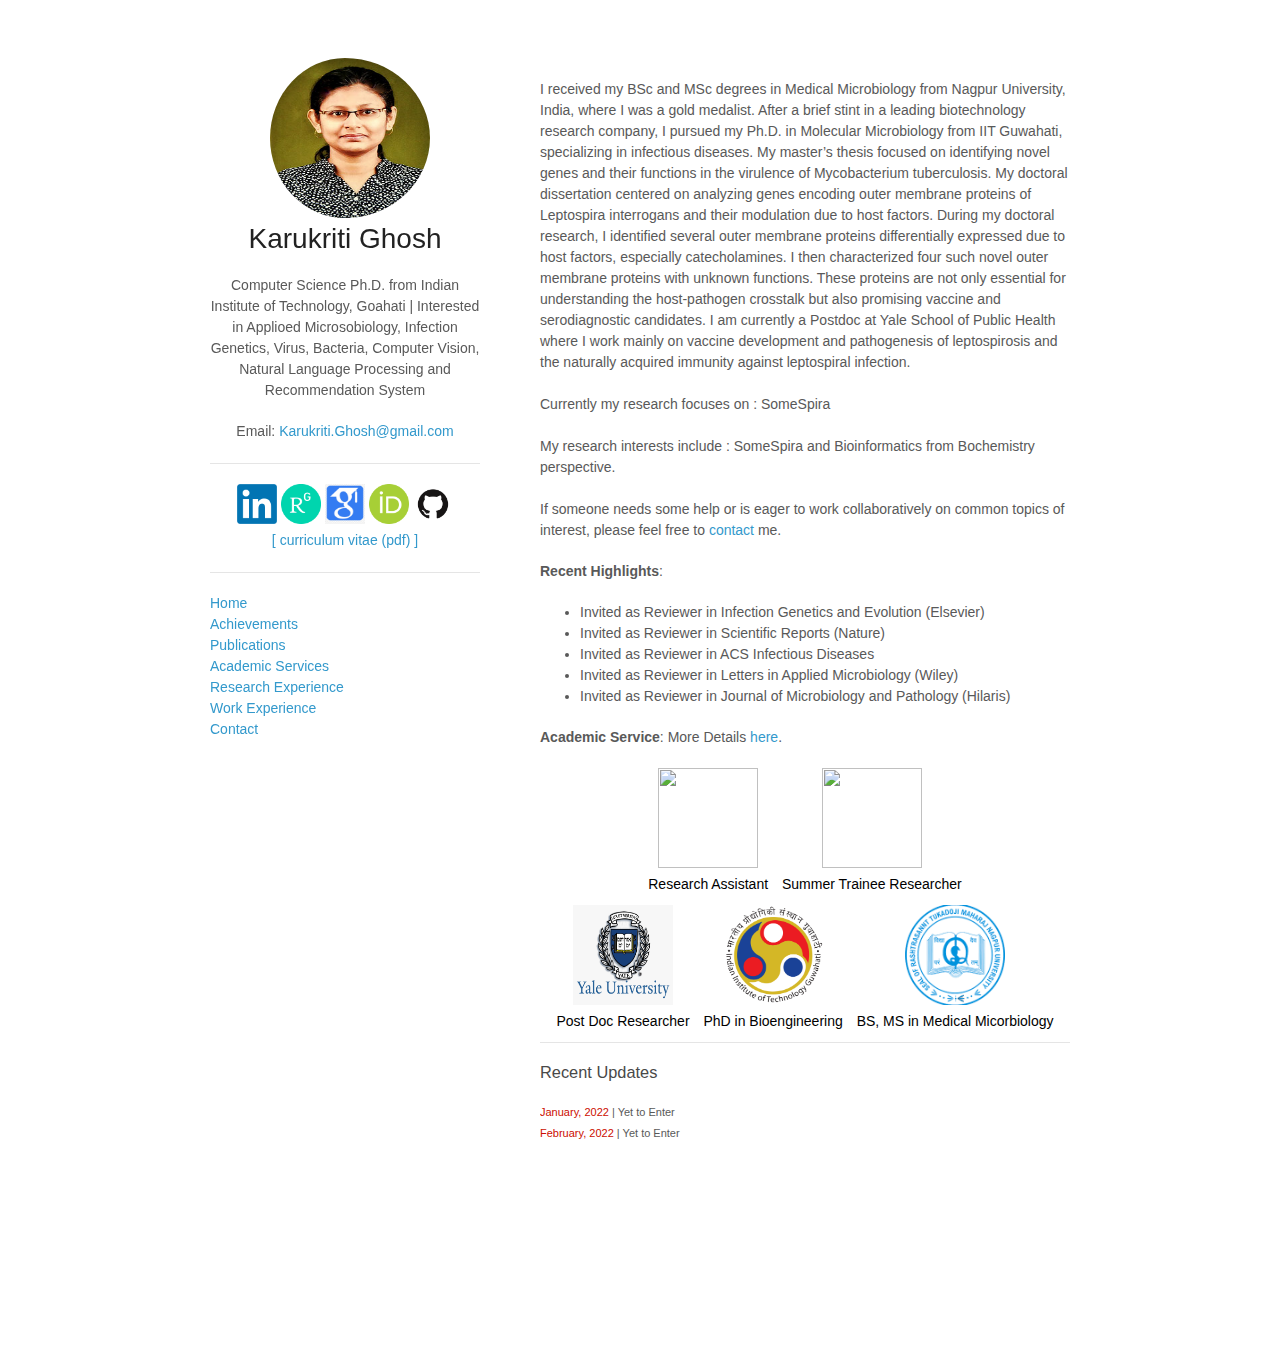
==== index.html @ 309b15b2 "Update index.html" ====
<!doctype html>
<html>
  <head>
    <meta charset="utf-8">
    <meta http-equiv="X-UA-Compatible" content="chrome=1">
    <meta property="og:image" content="assets/KarukritiGhosh.jpg"/>
    <title>Karukriti Ghosh | Home</title>
    <meta name = "description" content = "Karukriti Ghosh | PhD on Computer Science at Indian Institute of Technology Goahati (IITG) | Interested in Computer Vision, Natural Language Processing and Recommendation System | Previously, a Sr Data Scientist (Deep Learning) at Data Science Team in GE Healthcare, San Ramon and Undergrad at National Institute of Technology Durgapur (NIT Durgapur)" />
    <meta name = "keywords" content = "Karukriti Ghosh, PhD, Computer Science, Indian Institute of Technology, IIT, Florida Gators, Multimodal Machine Learning, Computer Vision, Natural Language Processing, GE Healthcare, IIT, IITG, Indian Institute of Technology" />
    <meta name = "author" content = "Karukriti Ghosh">
    <link rel="stylesheet" href="stylesheets/styles.css">
    <link rel="stylesheet" href="stylesheets/pygment_trac.css">
    <meta name="viewport" content="width=device-width">
  </head>
  <!-- Global site tag (gtag.js) - Google Analytics -->
  <script async src="https://www.googletagmanager.com/gtag/js?id=G-MZME63HWQ4"></script>
  <script>
    window.dataLayer = window.dataLayer || [];
    function gtag(){window.dataLayer.push(arguments);}
    gtag('js', new Date());

    gtag('config', 'G-MZME63HWQ4');
  </script>
  
  <body>
    <div class="wrapper">
      <header>
      	<center>
      	<img class = "img-circle" src="assets/KarukritiGhosh.jpg"/>
        <h1>Karukriti Ghosh</h1>
        <p>Computer Science Ph.D. from Indian Institute of Technology, Goahati | Interested in Applioed Microsobiology, Infection Genetics, Virus, Bacteria, Computer Vision, Natural Language Processing and Recommendation System</p>
        Email: <a href="mailto:karukriti.ghosh@gmail.com">Karukriti.Ghosh@gmail.com</a>
        </center>
        <br>
          
         <div> <hr/>
         <center>
          <a href="https://www.linkedin.com/in/karukriti-kaushik-ghosh-phd-171386167/"><img src="assets/LinkedIn.png" height="40" width="40"></a>
          <a href="https://www.researchgate.net/profile/Karukriti-Ghosh"><img src="assets/ResearchGate.png" height="40" width="40"></a>
          <a href="https://scholar.google.com/citations?user=tDzo0zMAAAAJ&hl=en"><img src="assets/GoogleScholar.png" height="40" width="40"></a>
          <a href="https://orcid.org/0000-0002-7628-3436"><img src="assets/ORCID.png" height="40" width="40"></a>
          <a href="https://github.com/karukritighosh"><img src="assets/GitHub.png" height="40" width="40"></a><br/>
          <a href="./assets/KarukritiGhosh.pdf">[ curriculum vitae (pdf) ]</a>
         </center>
         </div>
         <br/><hr/>
        <p>
          <a href="index.html">Home</a><br/>
          <a href="achievements.html">Achievements</a><br/>
          <a href="publications.html">Publications<br/>
          <a href="academic.html">Academic Services<br/>
          <a href="researchexperience.html">Research Experience</a><br/>
          <a href="workexperience.html">Work Experience</a><br/>
          <a href="contact.html">Contact</a><br/>
        </p>
      </header>
      <!-- <section style="width: 530px; float: left; padding-left: 320px;"> -->
      <section>
        <!-- <h1>Home</h1> -->

        <p>
          <br/>
          I received my BSc and MSc degrees in Medical Microbiology from Nagpur University, India, where I was a gold medalist. After a brief stint in a leading biotechnology research company, I pursued my Ph.D. in Molecular Microbiology from IIT Guwahati, specializing in infectious diseases. My master’s thesis focused on identifying novel genes and their functions in the virulence of Mycobacterium tuberculosis. My doctoral dissertation centered on analyzing genes encoding outer membrane proteins of Leptospira interrogans and their modulation due to host factors. During my doctoral research, I identified several outer membrane proteins differentially expressed due to host factors, especially catecholamines. I then characterized four such novel outer membrane proteins with unknown functions. These proteins are not only essential for understanding the host-pathogen crosstalk but also promising vaccine and serodiagnostic candidates. I am currently a Postdoc at Yale School of Public Health where I work mainly on vaccine development and pathogenesis of leptospirosis and the naturally acquired immunity against leptospiral infection.
          <br/><br/>
          Currently my research focuses on : SomeSpira
          <br/><br/>
          My research interests include : SomeSpira and Bioinformatics from Bochemistry perspective.
          <br/><br/>
          If someone needs some help or is eager to work collaboratively on common topics of interest, please feel free to <a href="contact.html">contact</a> me. 
        </p>

        <p>
          <b>Recent Highlights</b>:<br/>
          <ul>
            <li>Invited as Reviewer in Infection Genetics and Evolution (Elsevier)</li>
            <li>Invited as Reviewer in Scientific Reports (Nature)</li>
            <li>Invited as Reviewer in ACS Infectious Diseases</li>
            <li>Invited as Reviewer in Letters in Applied Microbiology (Wiley)</li>
            <li>Invited as Reviewer in Journal of Microbiology and Pathology (Hilaris)</li>
          </ul>
          
        </p>

        <p>
        	<b>Academic Service</b>: More Details <a href="academic.html">here</a>.
        </p>

        <div id="imagesTimeline">
            <a href="http://www.gng.asia">
            <img src='assets/GNG.png' height="100" width="100">
            <div class="caption">
              Research Assistant <!-- <br/><br/>(2019–21) -->
            </div>
            </a>
          
          <a href="http://www.gng.asia">
            <img src='assets/CCMB.png' height="100" width="100">
            <div class="caption">
              Summer Trainee Researcher <!-- <br/><br/>(2019–21) -->
            </div>
            </a>
        </div>


        <div id="imagesTimeline">
            <a href="https://www.yale.edu">
            <img src='assets/yale_university.png' height="100" width="100">
            <div class="caption">
              Post Doc Researcher <!-- <br/><br/>(2014-19) -->
            </div>
            </a>
    
            <a href="https://www.iitg.ac.in/">
            <img src='assets/IIT_Guwahati.png' height="100" width="100">
            <div class="caption">
              PhD in Bioengineering <!-- <br/><br/>(2011-13) -->
            </div>
            </a>

            <a href="https://nagpuruniversity.ac.in/">
            <img src='assets/nagpur_university.png' height="100" width="100">
            <div class="caption">
              BS, MS in Medical Micorbiology <!-- <br/>(2006-10) -->
            </div>
            </a>
        </div>

        <div>
          <hr/>
          <h3>Recent Updates</h3>
          <div style="height: 210px; overflow-y: scroll;">
          <small>

          <strong style="color: #cc0e00">January, 2022</strong> | Yet to Enter </b><br/>
          <strong style="color: #cc0e00">February, 2022</strong> | Yet to Enter </b><br/>

          </small>
          </div>
        </div>

      </section>

      <footer>
        <!-- <p>This project is not maintained by <a href="http://github.com/orderedlist">Steve Smith</a></p>
        <p><small>Not Hosted on GitHub Pages &mdash; Theme by <a href="https://github.com/orderedlist">orderedlist</a></small></p> -->
      </footer>
    </div>
    <script src="javascripts/scale.fix.js"></script>
  </body>
</html>
---- stylesheets/styles.css ----
body {
  background-color: #fff;
  padding:50px;
  font: 14px/1.5 -apple-system, BlinkMacSystemFont, "Segoe UI", Roboto, Oxygen, Ubuntu, Cantarell, "Fira Sans", "Droid Sans", "Helvetica Neue", Arial, sans-serif, "Apple Color Emoji", "Segoe UI Emoji", "Segoe UI Symbol";
  color:#595959;
  font-weight:400;
}

h1, h2, h3, h4, h5, h6 {
  color:#222;
  margin:0 0 20px;
}

p, ul, ol, table, pre, dl {
  margin:0 0 20px;
}

h1, h2, h3 {
  line-height:1.1;
}

h1 {
  font-size:28px;
  font-weight: 500;
}

h2 {
  color:#393939;
  font-weight: 500;
}

h3, h4, h5, h6 {
  color:#494949;
  font-weight: 500;
}

a {
  color:#39c;
  text-decoration:none;
}

a:hover {
  color:#069;
}

a small {
  font-size:11px;
  color:#777;
  margin-top:-0.3em;
  display:block;
}

a:hover small {
  color:#777;
}

.wrapper {
  width:860px;
  margin:0 auto;
}

blockquote {
  border-left:1px solid #e5e5e5;
  margin:0;
  padding:0 0 0 20px;
  font-style:italic;
}

code, pre {
  font-family:Monaco, Bitstream Vera Sans Mono, Lucida Console, Terminal, Consolas, Liberation Mono, DejaVu Sans Mono, Courier New, monospace;
  color:#333;
}

pre {
  padding:8px 15px;
  background: #f8f8f8;
  border-radius:5px;
  border:1px solid #e5e5e5;
  overflow-x: auto;
}

table {
  width:100%;
  border-collapse:collapse;
}

th, td {
  text-align:left;
  padding:5px 10px;
  border-bottom:1px solid #e5e5e5;
}

dt {
  color:#444;
  font-weight:500;
}

th {
  color:#444;
}

img {
  max-width:100%;
}

header {
  width:270px;
  float:left;
  position:fixed;
  -webkit-font-smoothing:subpixel-antialiased;
}

header ul {
  list-style:none;
  height:40px;
  padding:0;
  background: #f4f4f4;
  border-radius:5px;
  border:1px solid #e0e0e0;
  width:270px;
}

header li {
  width:89px;
  float:left;
  border-right:1px solid #e0e0e0;
  height:40px;
}

header li:first-child a {
  border-radius:5px 0 0 5px;
}

header li:last-child a {
  border-radius:0 5px 5px 0;
}

header ul a {
  line-height:1;
  font-size:11px;
  color:#999;
  display:block;
  text-align:center;
  padding-top:6px;
  height:34px;
}

header ul a:hover {
  color:#999;
}

header ul a:active {
  background-color:#f0f0f0;
}

strong {
  color:#222;
  font-weight:500;
}

header ul li + li + li {
  border-right:none;
  width:89px;
}

header ul a strong {
  font-size:14px;
  display:block;
  color:#222;
}

section {
  width:530px;
  float:right;
  padding-bottom:50px;
}

small {
  font-size:11px;
}

hr {
  border:0;
  background:#e5e5e5;
  height:1px;
  margin:0 0 20px;
}

footer {
  width:270px;
  float:left;
  position:fixed;
  bottom:50px;
  -webkit-font-smoothing:subpixel-antialiased;
}

@media print, screen and (max-width: 960px) {

  div.wrapper {
    width:auto;
    margin:0;
  }

  header, section, footer {
    float:none;
    position:static;
    width:auto;
  }

  header {
    padding-right:320px;
  }

  section {
    border:1px solid #e5e5e5;
    border-width:1px 0;
    padding:20px 0;
    margin:0 0 20px;
  }

  header a small {
    display:inline;
  }

  header ul {
    position:absolute;
    right:50px;
    top:52px;
  }
}

@media print, screen and (max-width: 720px) {
  body {
    word-wrap:break-word;
  }

  header {
    padding:0;
  }

  header ul, header p.view {
    position:static;
  }

  pre, code {
    word-wrap:normal;
  }
}

@media print, screen and (max-width: 480px) {
  body {
    padding:15px;
  }

  header ul {
    width:99%;
  }

  header li, header ul li + li + li {
    width:33%;
  }
}

@media print {
  body {
    padding:0.4in;
    font-size:12pt;
    color:#444;
  }
}

.img-circle {
    border-radius: 50%;
    height: 160px;
    width: 160px;
    float: center;
    padding-right: 8px;
    padding-left: 18px;
}

#imagesTimeline{
    text-align:center;
    margin:10px auto; 
}
#imagesTimeline a{
    margin:0px 5px;
    display:inline-block;
    text-decoration:none;
    color:black;
 }
---- stylesheets/pygment_trac.css ----
.highlight  { background: #ffffff; }
.highlight .c { color: #999988; font-style: italic } /* Comment */
.highlight .err { color: #a61717; background-color: #e3d2d2 } /* Error */
.highlight .k { font-weight: bold } /* Keyword */
.highlight .o { font-weight: bold } /* Operator */
.highlight .cm { color: #999988; font-style: italic } /* Comment.Multiline */
.highlight .cp { color: #999999; font-weight: bold } /* Comment.Preproc */
.highlight .c1 { color: #999988; font-style: italic } /* Comment.Single */
.highlight .cs { color: #999999; font-weight: bold; font-style: italic } /* Comment.Special */
.highlight .gd { color: #000000; background-color: #ffdddd } /* Generic.Deleted */
.highlight .gd .x { color: #000000; background-color: #ffaaaa } /* Generic.Deleted.Specific */
.highlight .ge { font-style: italic } /* Generic.Emph */
.highlight .gr { color: #aa0000 } /* Generic.Error */
.highlight .gh { color: #999999 } /* Generic.Heading */
.highlight .gi { color: #000000; background-color: #ddffdd } /* Generic.Inserted */
.highlight .gi .x { color: #000000; background-color: #aaffaa } /* Generic.Inserted.Specific */
.highlight .go { color: #888888 } /* Generic.Output */
.highlight .gp { color: #555555 } /* Generic.Prompt */
.highlight .gs { font-weight: bold } /* Generic.Strong */
.highlight .gu { color: #800080; font-weight: bold; } /* Generic.Subheading */
.highlight .gt { color: #aa0000 } /* Generic.Traceback */
.highlight .kc { font-weight: bold } /* Keyword.Constant */
.highlight .kd { font-weight: bold } /* Keyword.Declaration */
.highlight .kn { font-weight: bold } /* Keyword.Namespace */
.highlight .kp { font-weight: bold } /* Keyword.Pseudo */
.highlight .kr { font-weight: bold } /* Keyword.Reserved */
.highlight .kt { color: #445588; font-weight: bold } /* Keyword.Type */
.highlight .m { color: #009999 } /* Literal.Number */
.highlight .s { color: #d14 } /* Literal.String */
.highlight .na { color: #008080 } /* Name.Attribute */
.highlight .nb { color: #0086B3 } /* Name.Builtin */
.highlight .nc { color: #445588; font-weight: bold } /* Name.Class */
.highlight .no { color: #008080 } /* Name.Constant */
.highlight .ni { color: #800080 } /* Name.Entity */
.highlight .ne { color: #990000; font-weight: bold } /* Name.Exception */
.highlight .nf { color: #990000; font-weight: bold } /* Name.Function */
.highlight .nn { color: #555555 } /* Name.Namespace */
.highlight .nt { color: #000080 } /* Name.Tag */
.highlight .nv { color: #008080 } /* Name.Variable */
.highlight .ow { font-weight: bold } /* Operator.Word */
.highlight .w { color: #bbbbbb } /* Text.Whitespace */
.highlight .mf { color: #009999 } /* Literal.Number.Float */
.highlight .mh { color: #009999 } /* Literal.Number.Hex */
.highlight .mi { color: #009999 } /* Literal.Number.Integer */
.highlight .mo { color: #009999 } /* Literal.Number.Oct */
.highlight .sb { color: #d14 } /* Literal.String.Backtick */
.highlight .sc { color: #d14 } /* Literal.String.Char */
.highlight .sd { color: #d14 } /* Literal.String.Doc */
.highlight .s2 { color: #d14 } /* Literal.String.Double */
.highlight .se { color: #d14 } /* Literal.String.Escape */
.highlight .sh { color: #d14 } /* Literal.String.Heredoc */
.highlight .si { color: #d14 } /* Literal.String.Interpol */
.highlight .sx { color: #d14 } /* Literal.String.Other */
.highlight .sr { color: #009926 } /* Literal.String.Regex */
.highlight .s1 { color: #d14 } /* Literal.String.Single */
.highlight .ss { color: #990073 } /* Literal.String.Symbol */
.highlight .bp { color: #999999 } /* Name.Builtin.Pseudo */
.highlight .vc { color: #008080 } /* Name.Variable.Class */
.highlight .vg { color: #008080 } /* Name.Variable.Global */
.highlight .vi { color: #008080 } /* Name.Variable.Instance */
.highlight .il { color: #009999 } /* Literal.Number.Integer.Long */

.type-csharp .highlight .k { color: #0000FF }
.type-csharp .highlight .kt { color: #0000FF }
.type-csharp .highlight .nf { color: #000000; font-weight: normal }
.type-csharp .highlight .nc { color: #2B91AF }
.type-csharp .highlight .nn { color: #000000 }
.type-csharp .highlight .s { color: #A31515 }
.type-csharp .highlight .sc { color: #A31515 }
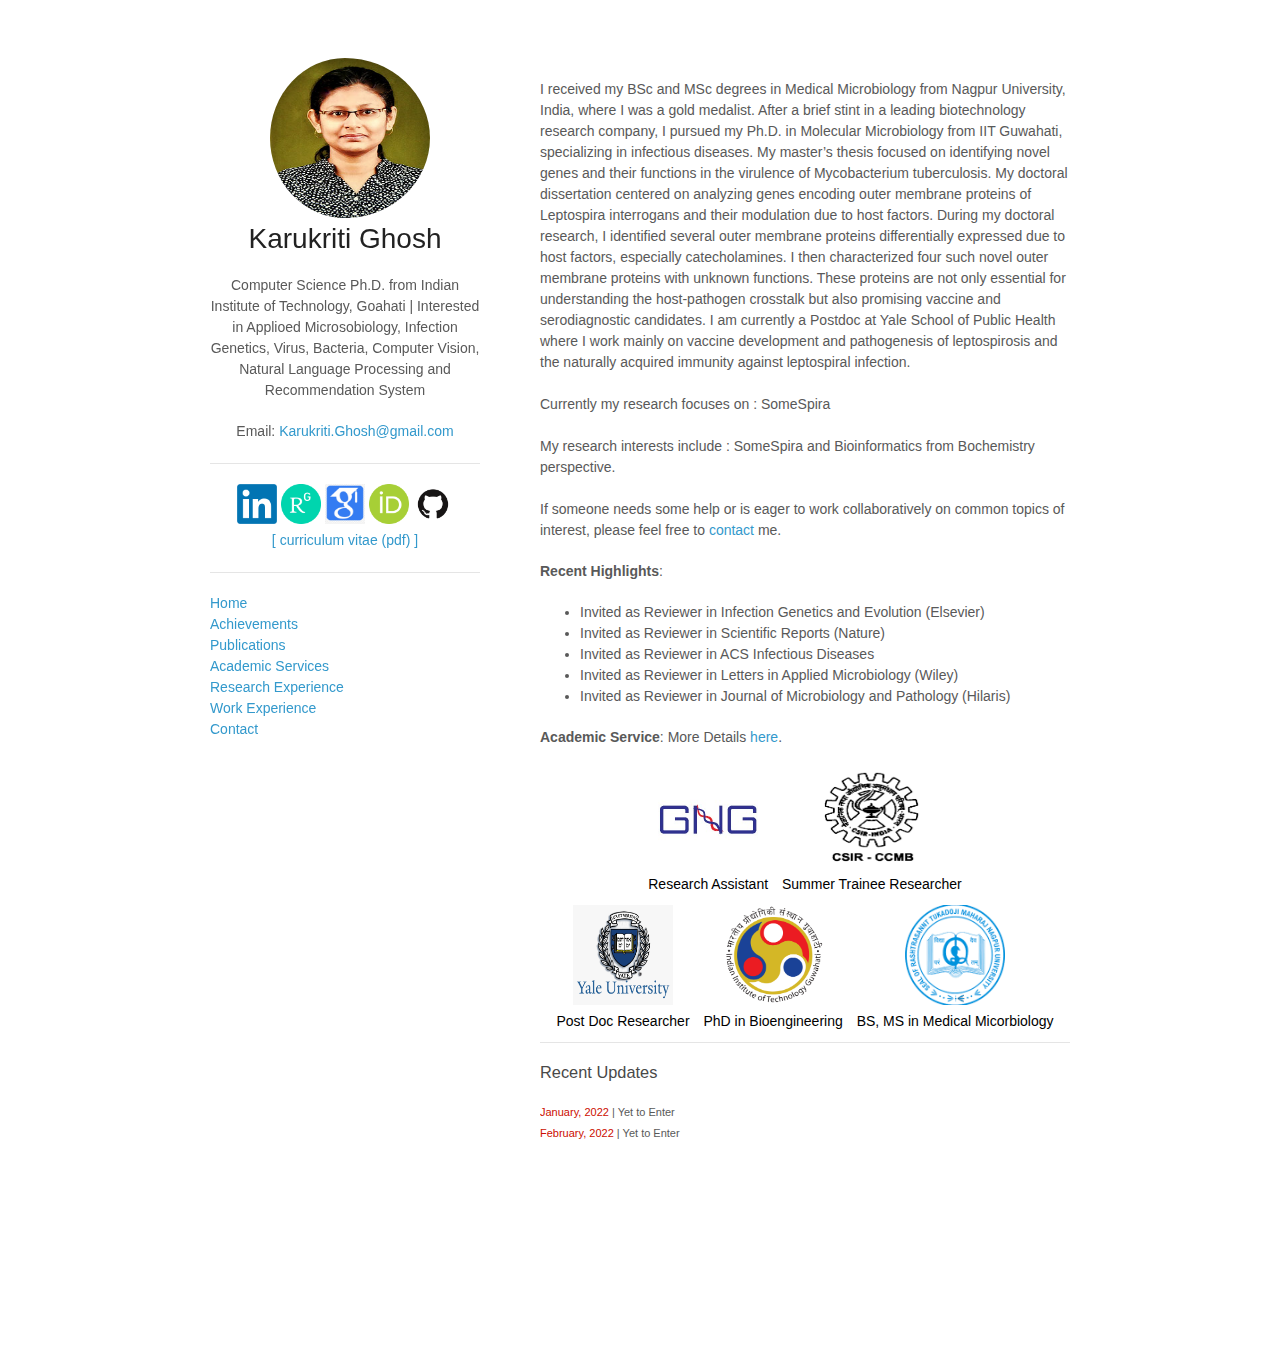
==== commit 16ce265c: "Update index.html" ====
--- a/index.html
+++ b/index.html
@@ -87,7 +87,7 @@
 
         <div id="imagesTimeline">
             <a href="http://www.gng.asia">
-            <img src='assets/GNG.png' height="100" width="100">
+            <img src='assets/GNG.jfif' height="100" width="100">
             <div class="caption">
               Research Assistant <!-- <br/><br/>(2019–21) -->
             </div>
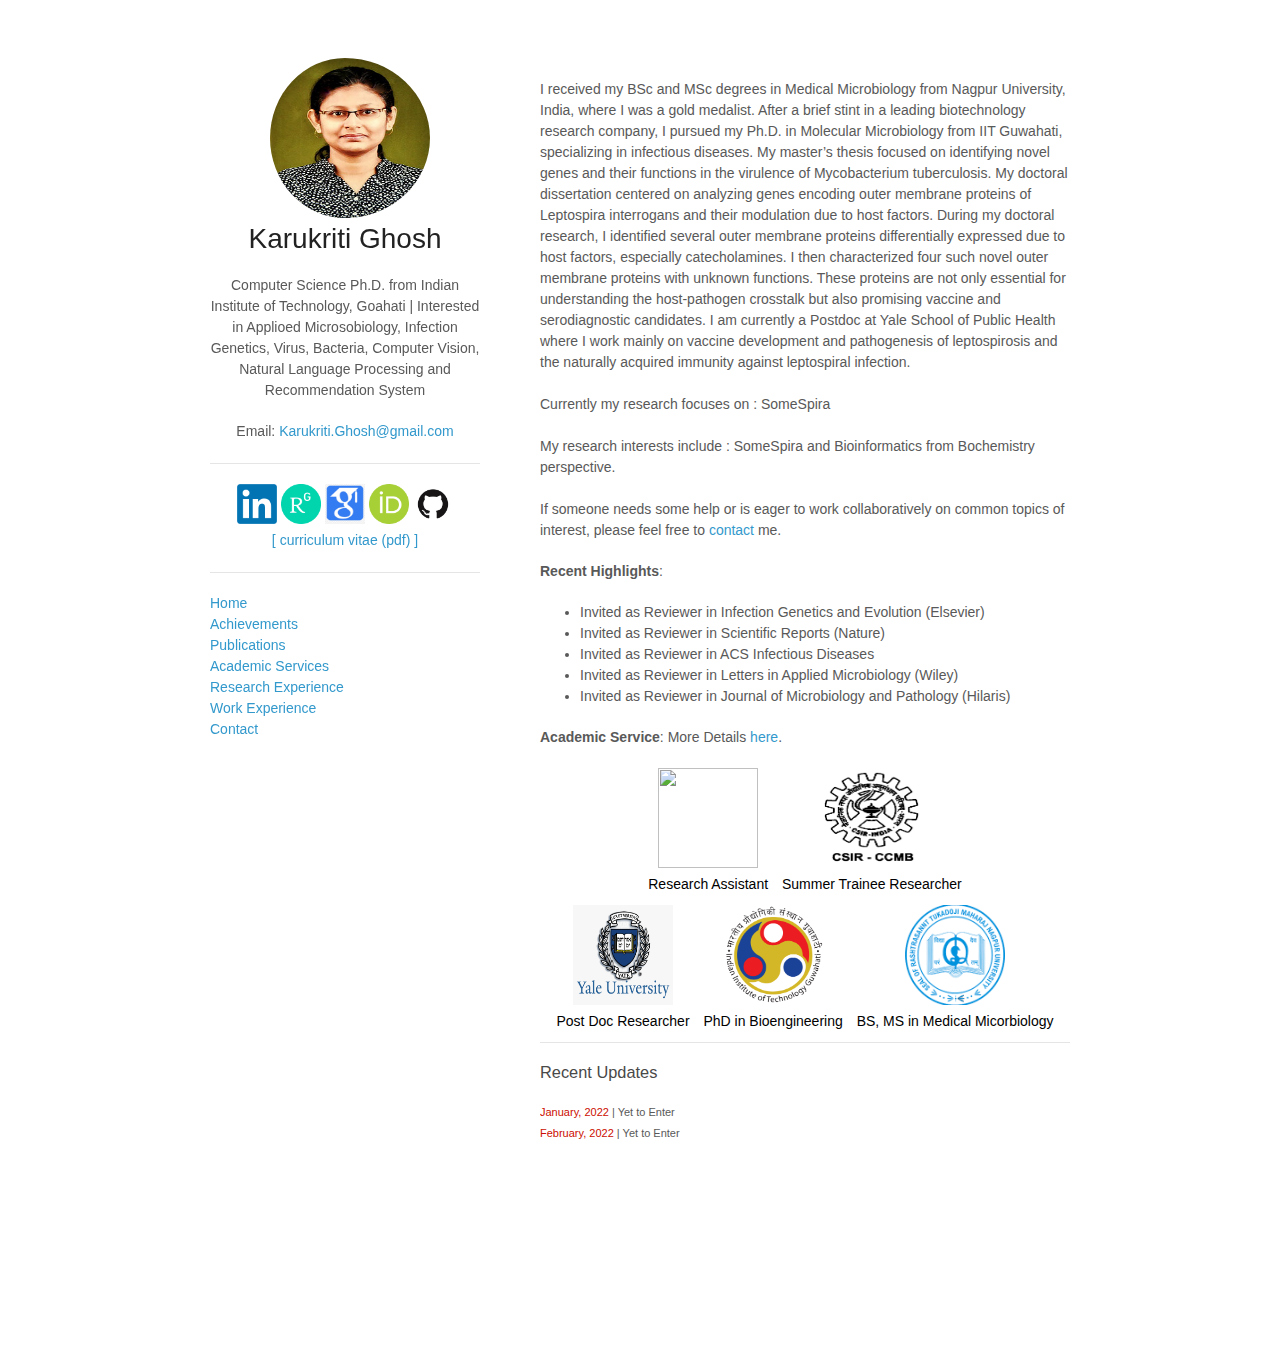
==== commit b87b8e25: "Update index.html" ====
--- a/index.html
+++ b/index.html
@@ -86,14 +86,14 @@
         </p>
 
         <div id="imagesTimeline">
-            <a href="http://www.gng.asia">
-            <img src='assets/GNG.jfif' height="100" width="100">
+            <a href="https://genextgenomics.com/">
+            <img src='assets/gng.png' height="100" width="100">
             <div class="caption">
               Research Assistant <!-- <br/><br/>(2019–21) -->
             </div>
             </a>
           
-          <a href="http://www.gng.asia">
+          <a href="http://www.ccmb.res.in">
             <img src='assets/CCMB.png' height="100" width="100">
             <div class="caption">
               Summer Trainee Researcher <!-- <br/><br/>(2019–21) -->
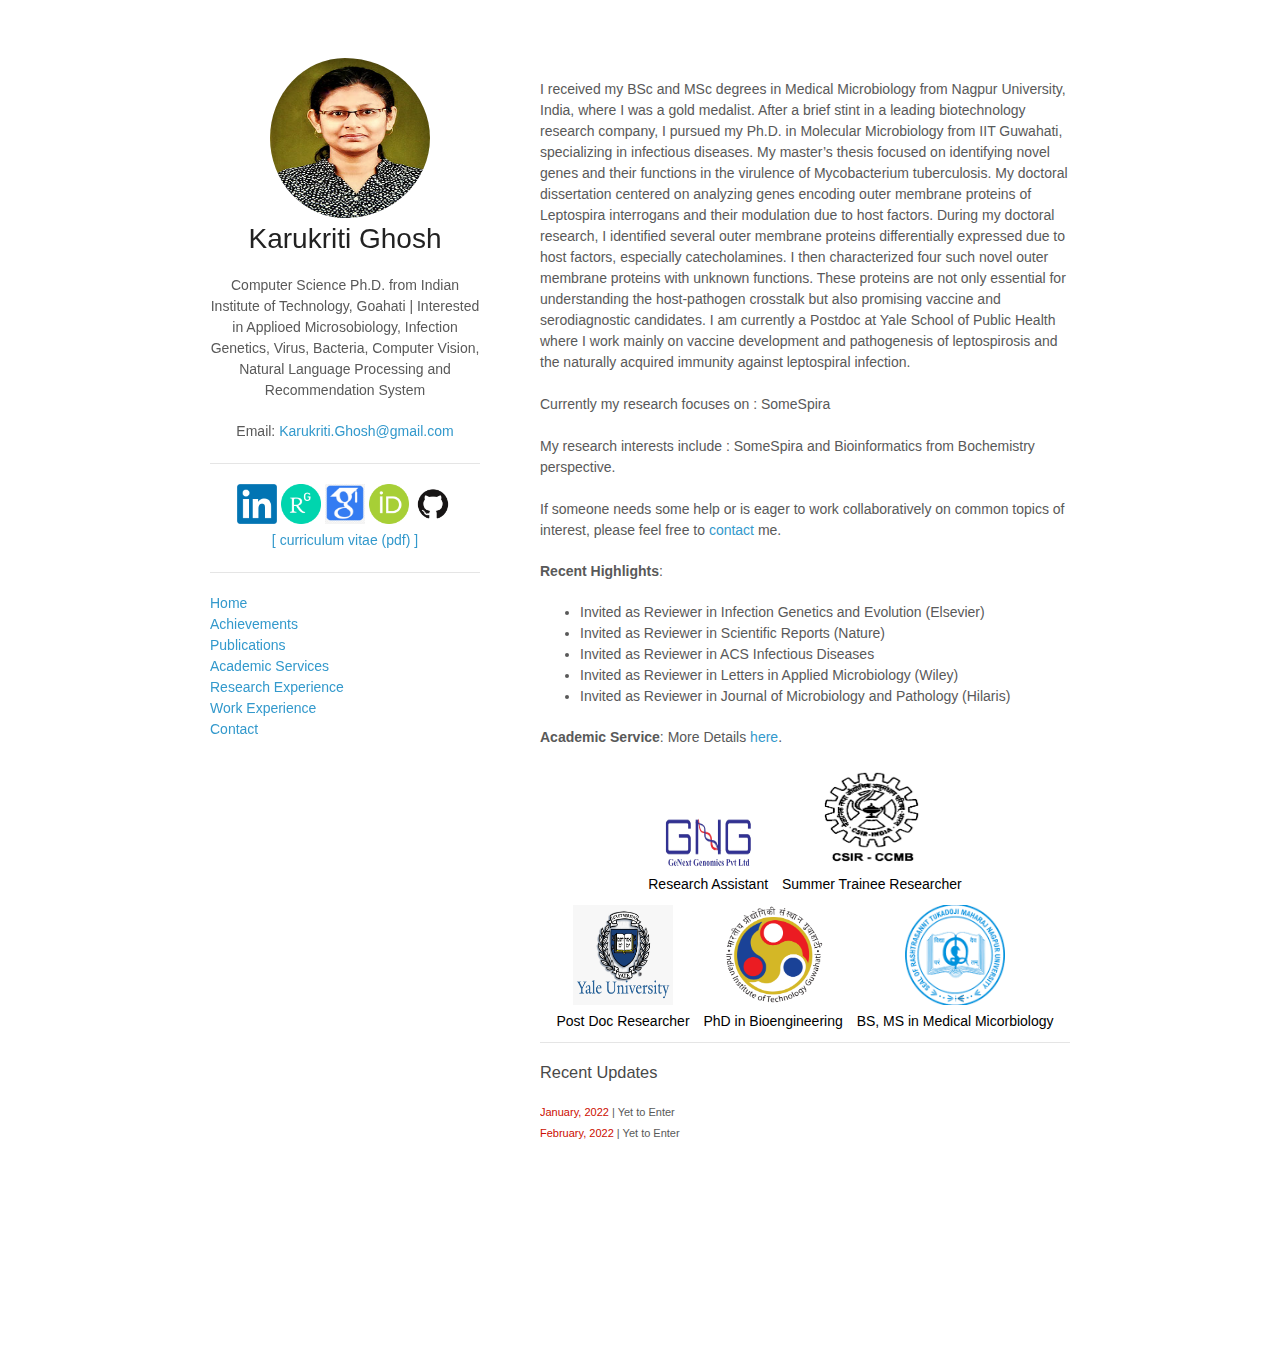
==== commit 064c0f93: "Update index.html" ====
--- a/index.html
+++ b/index.html
@@ -87,7 +87,7 @@
 
         <div id="imagesTimeline">
             <a href="https://genextgenomics.com/">
-            <img src='assets/gng.png' height="100" width="100">
+            <img src='assets/gng.png' height="50" width="100">
             <div class="caption">
               Research Assistant <!-- <br/><br/>(2019–21) -->
             </div>
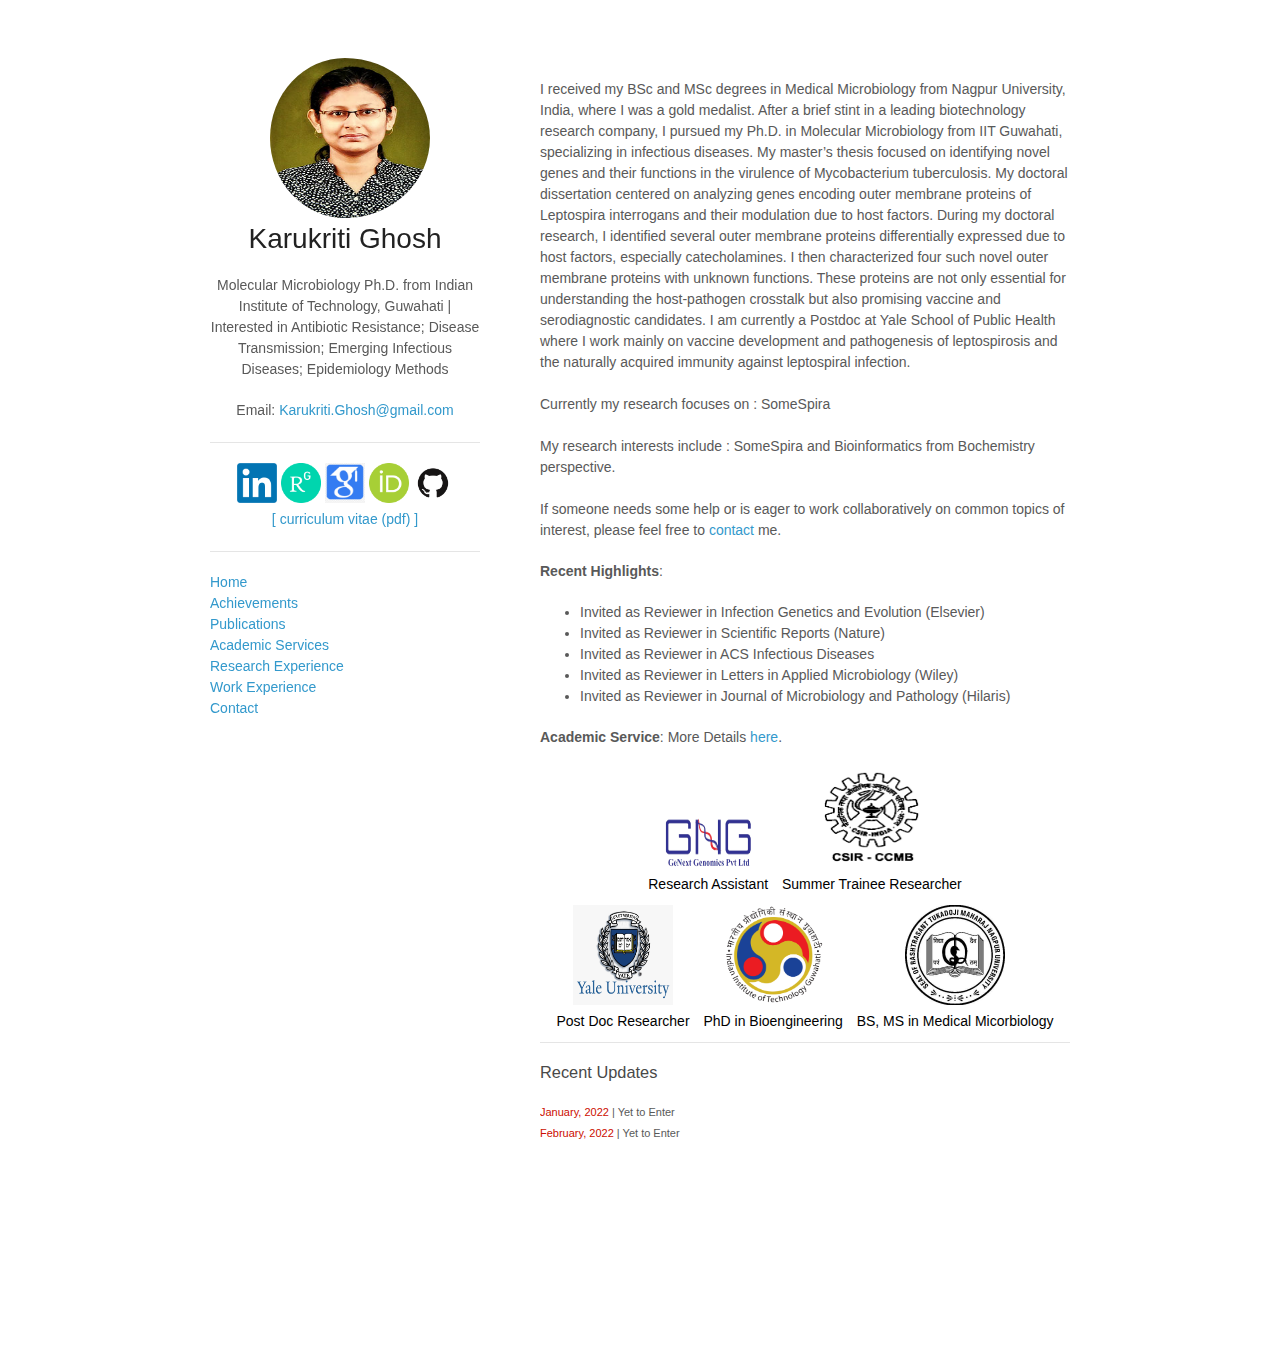
==== commit 31366082: "added" ====
--- a/index.html
+++ b/index.html
@@ -28,7 +28,7 @@
       	<center>
       	<img class = "img-circle" src="assets/KarukritiGhosh.jpg"/>
         <h1>Karukriti Ghosh</h1>
-        <p>Computer Science Ph.D. from Indian Institute of Technology, Goahati | Interested in Applioed Microsobiology, Infection Genetics, Virus, Bacteria, Computer Vision, Natural Language Processing and Recommendation System</p>
+        <p>Molecular Microbiology Ph.D. from Indian Institute of Technology, Guwahati | Interested in Antibiotic Resistance; Disease Transmission; Emerging Infectious Diseases; Epidemiology Methods</p>
         Email: <a href="mailto:karukriti.ghosh@gmail.com">Karukriti.Ghosh@gmail.com</a>
         </center>
         <br>
@@ -118,7 +118,7 @@
             </a>
 
             <a href="https://nagpuruniversity.ac.in/">
-            <img src='assets/nagpur_university.png' height="100" width="100">
+            <img src='assets/nagpur_university.jpg' height="100" width="100">
             <div class="caption">
               BS, MS in Medical Micorbiology <!-- <br/>(2006-10) -->
             </div>
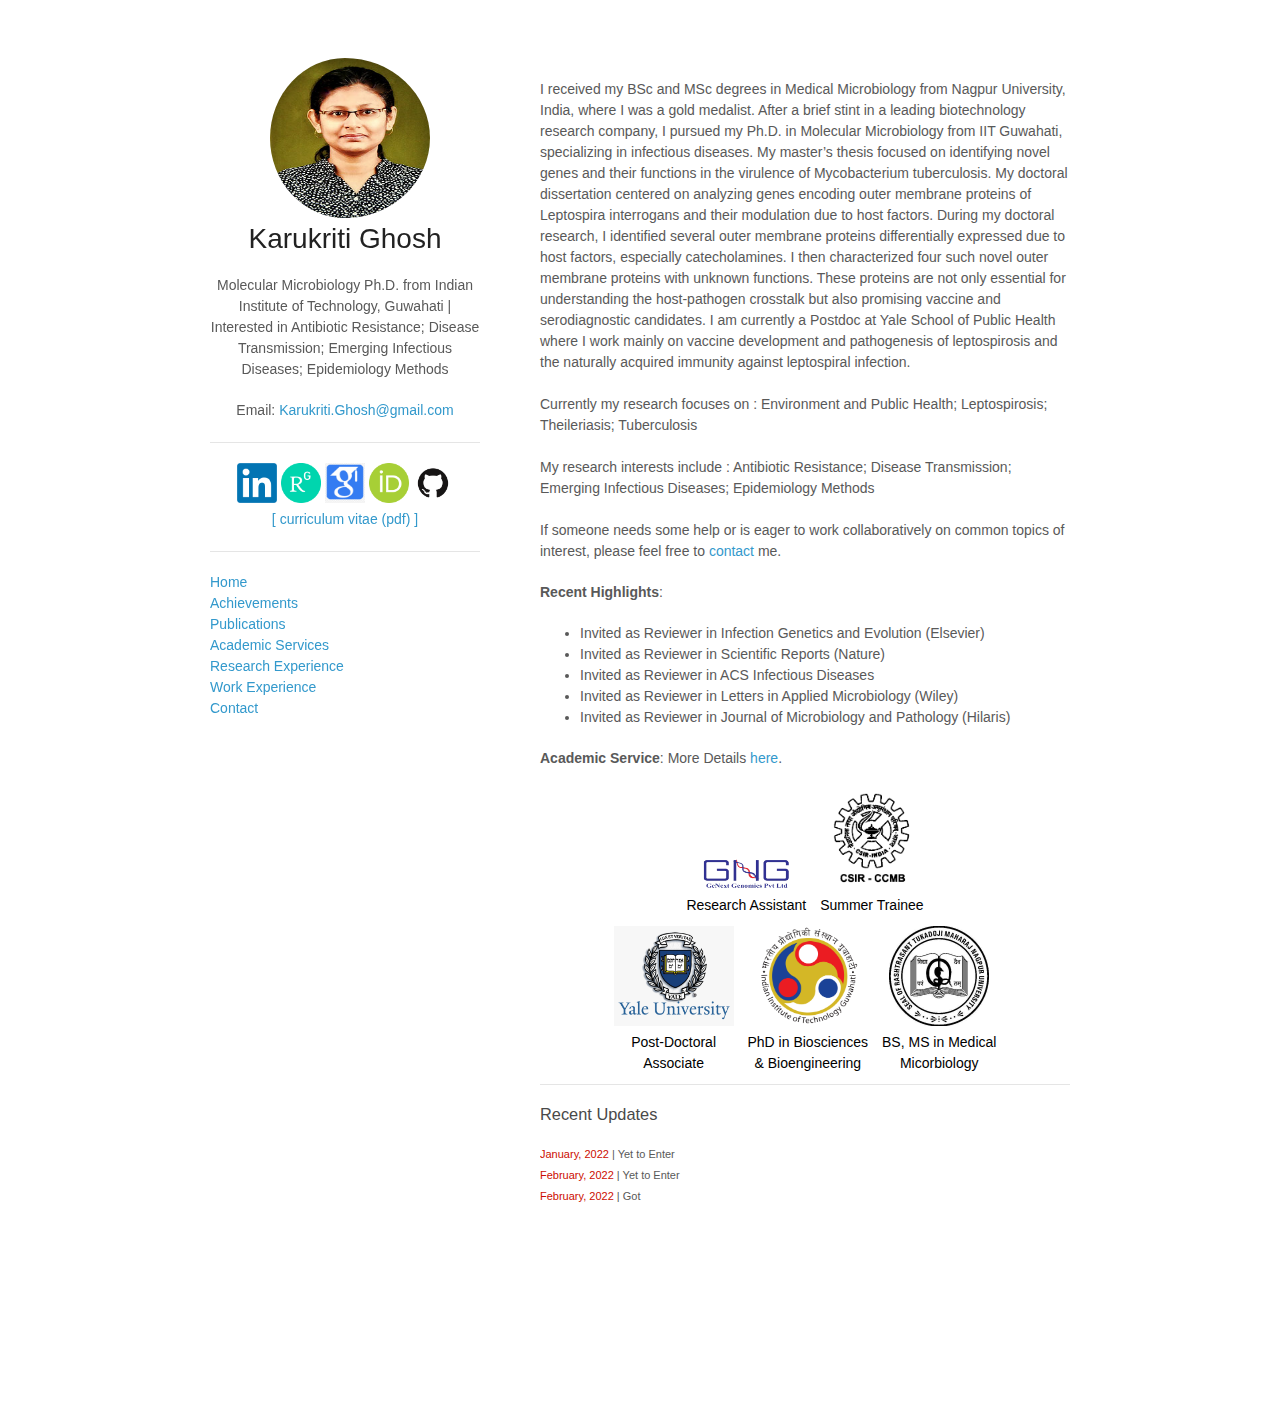
==== commit 3fc1d0ff: "Update index.html" ====
--- a/index.html
+++ b/index.html
@@ -62,9 +62,9 @@
           <br/>
           I received my BSc and MSc degrees in Medical Microbiology from Nagpur University, India, where I was a gold medalist. After a brief stint in a leading biotechnology research company, I pursued my Ph.D. in Molecular Microbiology from IIT Guwahati, specializing in infectious diseases. My master’s thesis focused on identifying novel genes and their functions in the virulence of Mycobacterium tuberculosis. My doctoral dissertation centered on analyzing genes encoding outer membrane proteins of Leptospira interrogans and their modulation due to host factors. During my doctoral research, I identified several outer membrane proteins differentially expressed due to host factors, especially catecholamines. I then characterized four such novel outer membrane proteins with unknown functions. These proteins are not only essential for understanding the host-pathogen crosstalk but also promising vaccine and serodiagnostic candidates. I am currently a Postdoc at Yale School of Public Health where I work mainly on vaccine development and pathogenesis of leptospirosis and the naturally acquired immunity against leptospiral infection.
           <br/><br/>
-          Currently my research focuses on : SomeSpira
+          Currently my research focuses on : Environment and Public Health; Leptospirosis; Theileriasis; Tuberculosis
           <br/><br/>
-          My research interests include : SomeSpira and Bioinformatics from Bochemistry perspective.
+          My research interests include : Antibiotic Resistance; Disease Transmission; Emerging Infectious Diseases; Epidemiology Methods
           <br/><br/>
           If someone needs some help or is eager to work collaboratively on common topics of interest, please feel free to <a href="contact.html">contact</a> me. 
         </p>
@@ -87,16 +87,16 @@
 
         <div id="imagesTimeline">
             <a href="https://genextgenomics.com/">
-            <img src='assets/gng.png' height="50" width="100">
+            <img src='assets/gng.png' height="30" width="100">
             <div class="caption">
               Research Assistant <!-- <br/><br/>(2019–21) -->
             </div>
             </a>
           
           <a href="http://www.ccmb.res.in">
-            <img src='assets/CCMB.png' height="100" width="100">
+            <img src='assets/CCMB.png' height="100" width="80">
             <div class="caption">
-              Summer Trainee Researcher <!-- <br/><br/>(2019–21) -->
+              Summer Trainee <!-- <br/><br/>(2019–21) -->
             </div>
             </a>
         </div>
@@ -104,23 +104,23 @@
 
         <div id="imagesTimeline">
             <a href="https://www.yale.edu">
-            <img src='assets/yale_university.png' height="100" width="100">
+            <img src='assets/yale_university.png' height="100" width="120">
             <div class="caption">
-              Post Doc Researcher <!-- <br/><br/>(2014-19) -->
+              Post-Doctoral <br/> Associate <!-- <br/><br/>(2014-19) -->
             </div>
             </a>
     
             <a href="https://www.iitg.ac.in/">
             <img src='assets/IIT_Guwahati.png' height="100" width="100">
             <div class="caption">
-              PhD in Bioengineering <!-- <br/><br/>(2011-13) -->
+              PhD in Biosciences <br/>& Bioengineering <!-- <br/><br/>(2011-13) -->
             </div>
             </a>
 
             <a href="https://nagpuruniversity.ac.in/">
             <img src='assets/nagpur_university.jpg' height="100" width="100">
             <div class="caption">
-              BS, MS in Medical Micorbiology <!-- <br/>(2006-10) -->
+              BS, MS in Medical <br/>Micorbiology <!-- <br/>(2006-10) -->
             </div>
             </a>
         </div>
@@ -133,6 +133,7 @@
 
           <strong style="color: #cc0e00">January, 2022</strong> | Yet to Enter </b><br/>
           <strong style="color: #cc0e00">February, 2022</strong> | Yet to Enter </b><br/>
+          <strong style="color: #cc0e00">February, 2022</strong> | Got </b><br/>
 
           </small>
           </div>
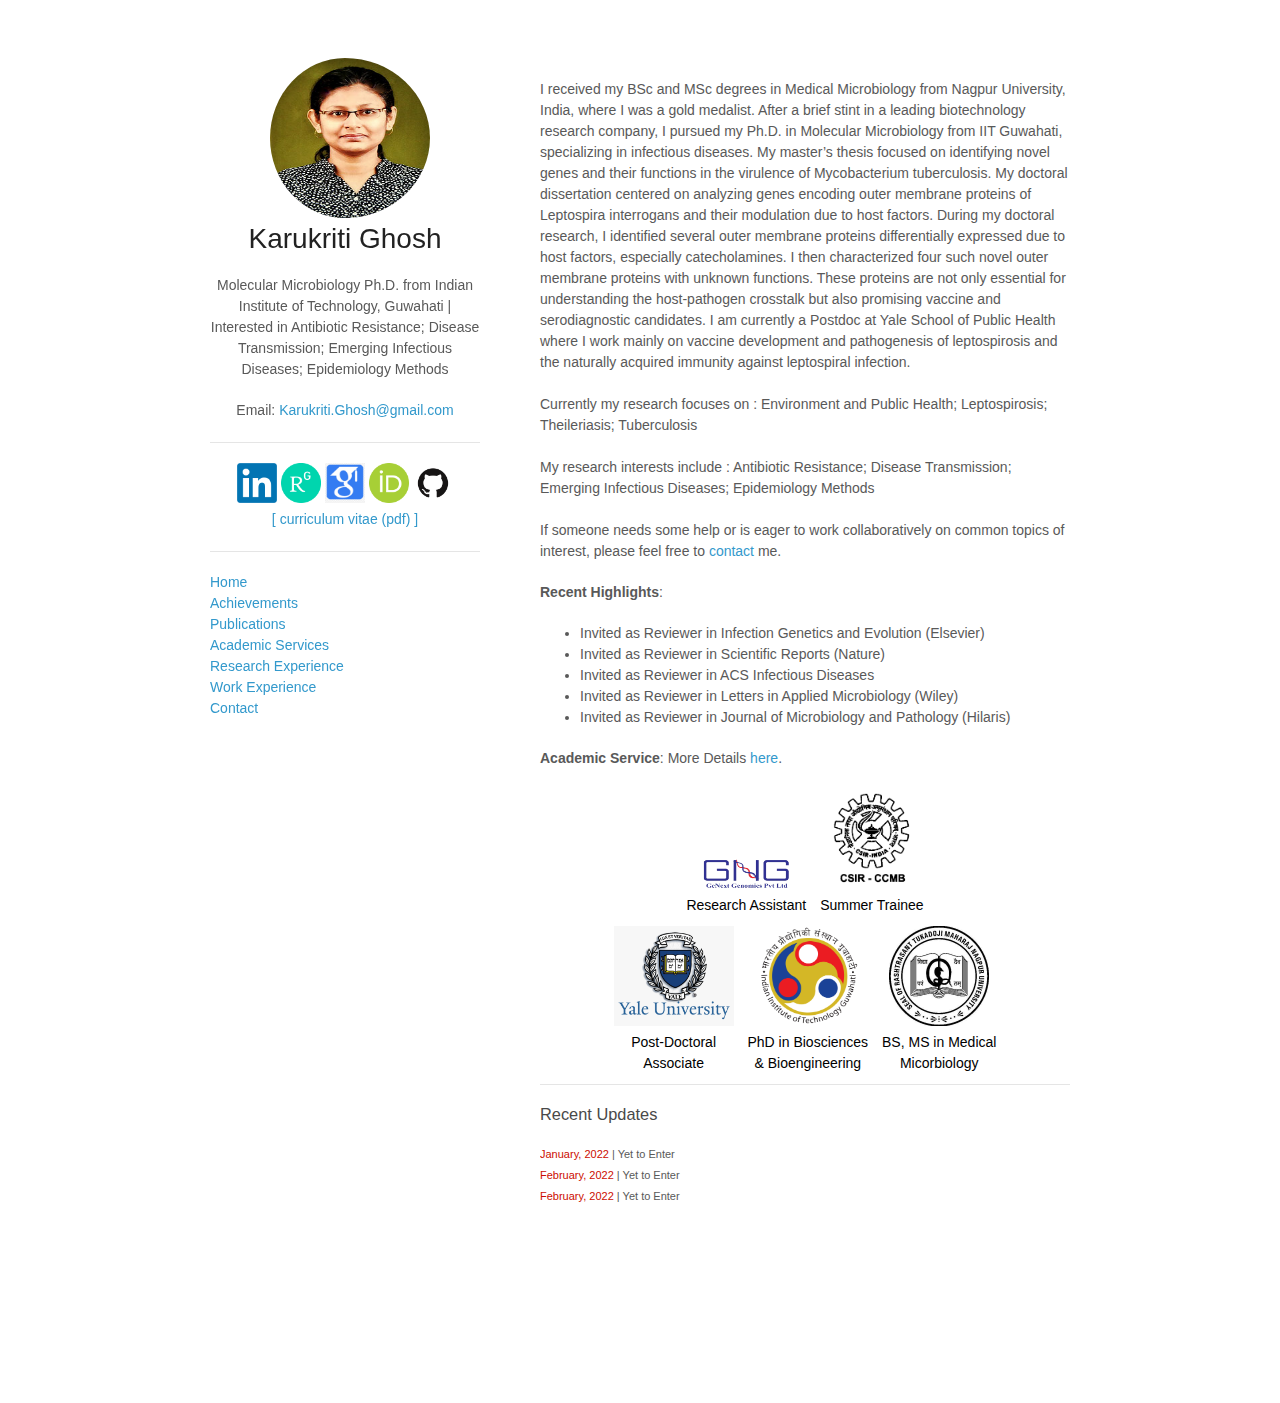
==== commit 7a46d3be: "structure okay" ====
--- a/index.html
+++ b/index.html
@@ -5,8 +5,8 @@
     <meta http-equiv="X-UA-Compatible" content="chrome=1">
     <meta property="og:image" content="assets/KarukritiGhosh.jpg"/>
     <title>Karukriti Ghosh | Home</title>
-    <meta name = "description" content = "Karukriti Ghosh | PhD on Computer Science at Indian Institute of Technology Goahati (IITG) | Interested in Computer Vision, Natural Language Processing and Recommendation System | Previously, a Sr Data Scientist (Deep Learning) at Data Science Team in GE Healthcare, San Ramon and Undergrad at National Institute of Technology Durgapur (NIT Durgapur)" />
-    <meta name = "keywords" content = "Karukriti Ghosh, PhD, Computer Science, Indian Institute of Technology, IIT, Florida Gators, Multimodal Machine Learning, Computer Vision, Natural Language Processing, GE Healthcare, IIT, IITG, Indian Institute of Technology" />
+    <meta name = "description" content = "Karukriti Ghosh | PhD on Molecular Microbiology at Indian Institute of Technology Guwahati (IITG) | Interested in Antibiotic Resistance; Disease Transmission; Emerging Infectious Diseases; Epidemiology Methods | Previously, a PhD Student at Medical Microbiology Lab at Indian Institute of Technology Guwahati (IITG) and Undergrad at Nagpur University" />
+    <meta name = "keywords" content = "Karukriti Ghosh, PhD, Molecular Microbiology, Indian Institute of Technology, IIT, Yale, Zoetis, Serimmune, IIT, IITG, Indian Institute of Technology, Guwahati" />
     <meta name = "author" content = "Karukriti Ghosh">
     <link rel="stylesheet" href="stylesheets/styles.css">
     <link rel="stylesheet" href="stylesheets/pygment_trac.css">
@@ -133,7 +133,7 @@
 
           <strong style="color: #cc0e00">January, 2022</strong> | Yet to Enter </b><br/>
           <strong style="color: #cc0e00">February, 2022</strong> | Yet to Enter </b><br/>
-          <strong style="color: #cc0e00">February, 2022</strong> | Got </b><br/>
+          <strong style="color: #cc0e00">February, 2022</strong> | Yet to Enter </b><br/>
 
           </small>
           </div>
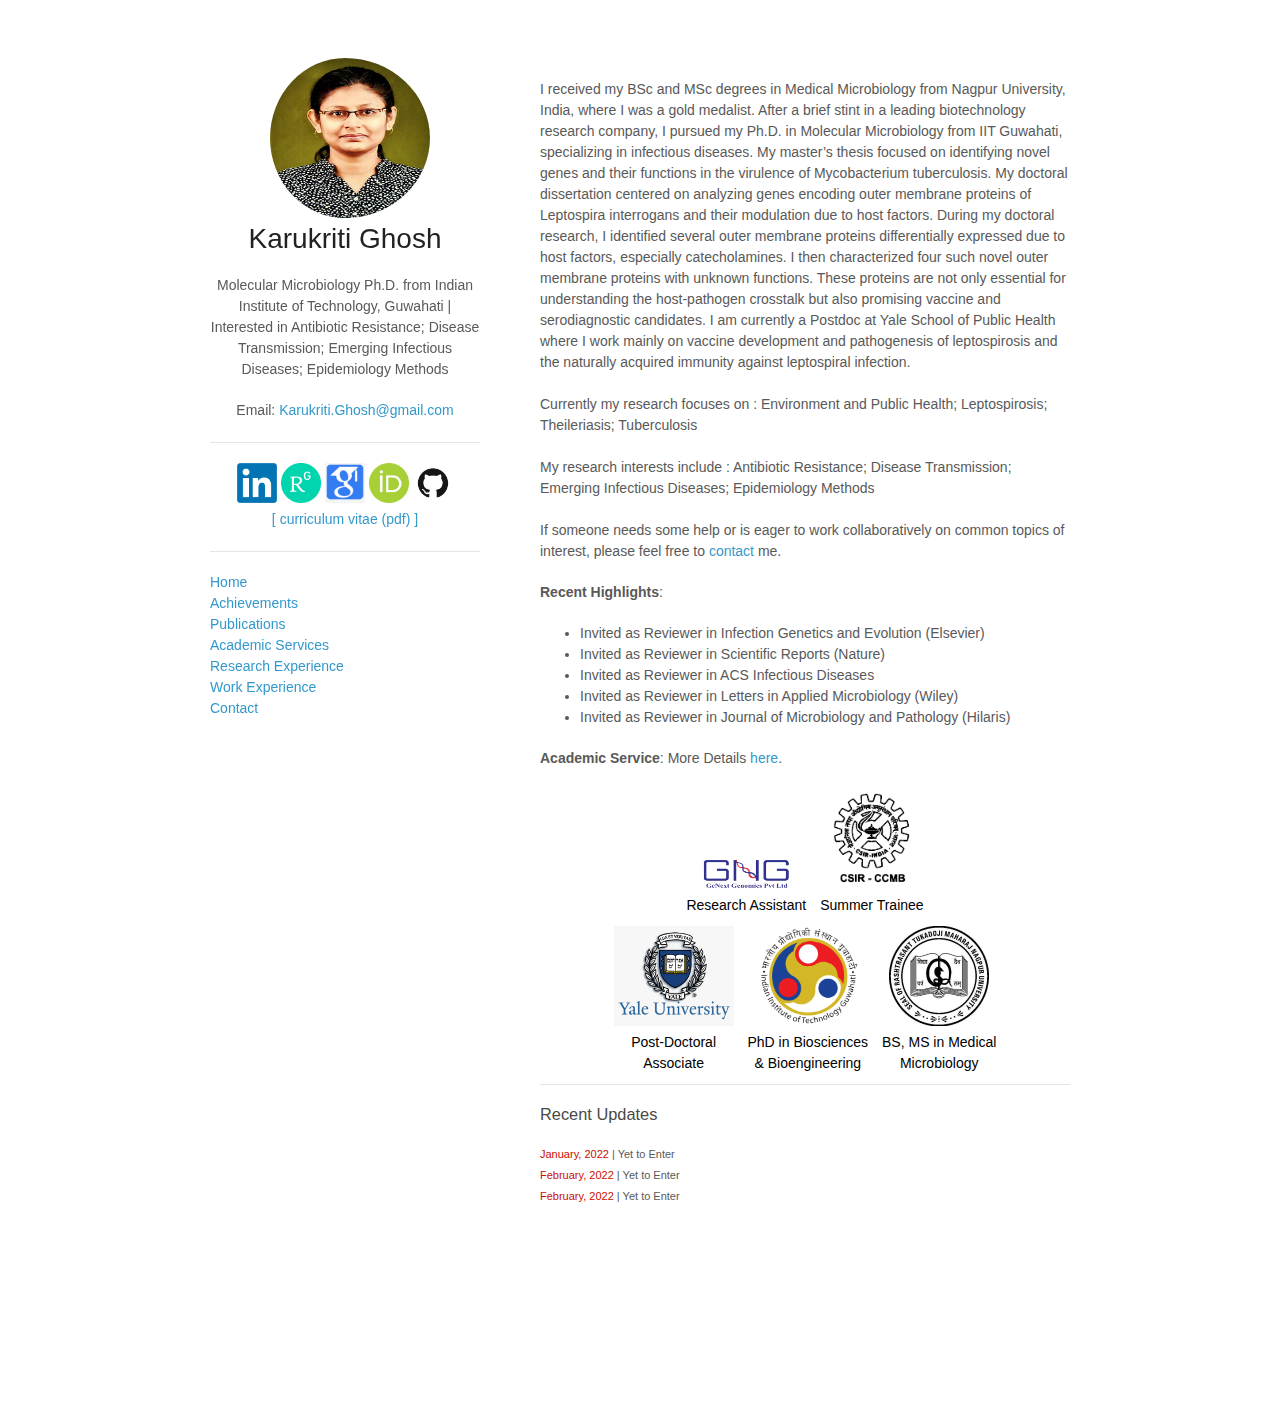
==== commit 10ac0b8e: "Spelling Change" ====
--- a/index.html
+++ b/index.html
@@ -120,7 +120,7 @@
             <a href="https://nagpuruniversity.ac.in/">
             <img src='assets/nagpur_university.jpg' height="100" width="100">
             <div class="caption">
-              BS, MS in Medical <br/>Micorbiology <!-- <br/>(2006-10) -->
+              BS, MS in Medical <br/>Microbiology <!-- <br/>(2006-10) -->
             </div>
             </a>
         </div>
